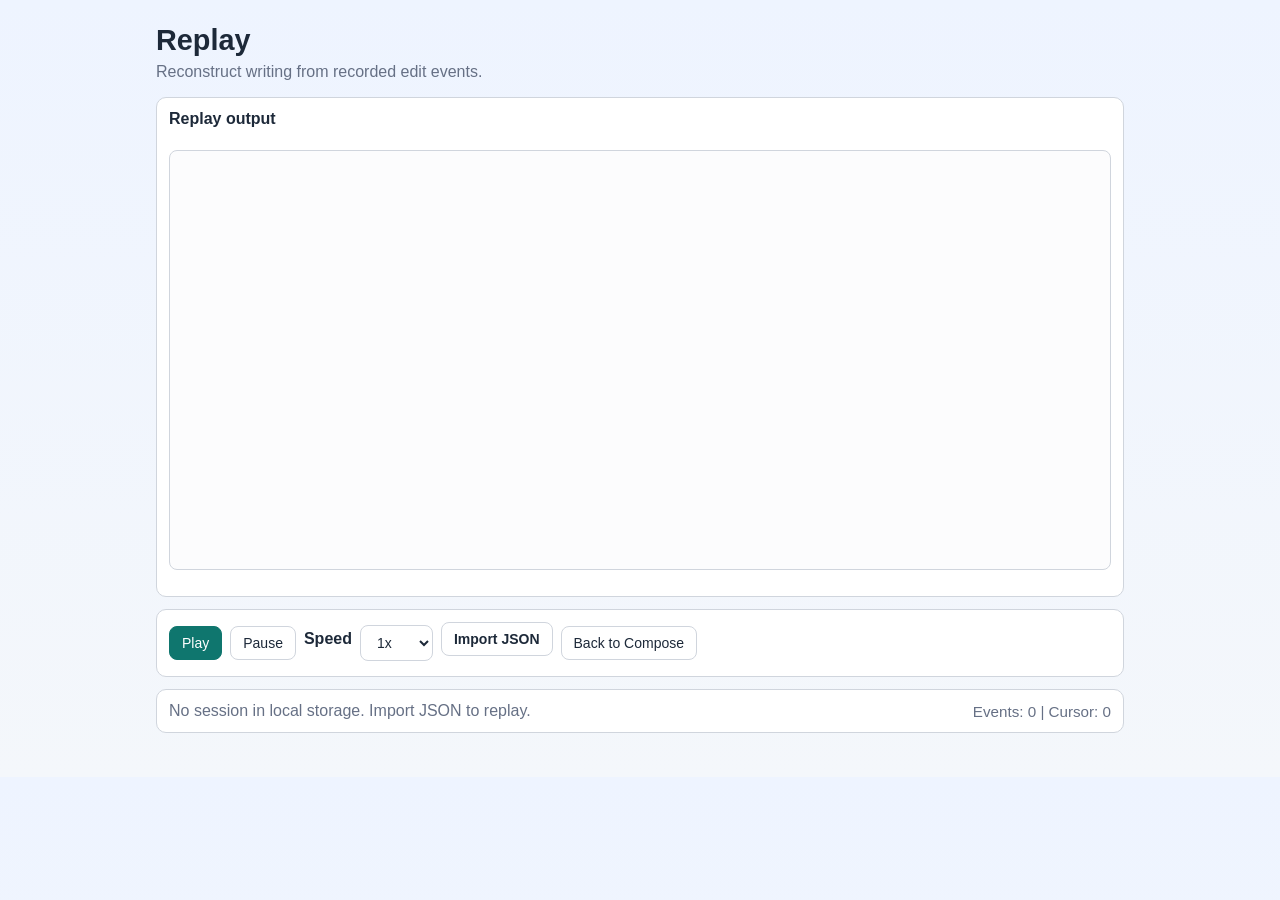
==== replay.html @ e47f00cd "checkpoint 1" ====
<!doctype html>
<html lang="en">
<head>
  <meta charset="utf-8">
  <meta name="viewport" content="width=device-width, initial-scale=1">
  <title>Writing Process Recorder - Replay</title>
  <link rel="stylesheet" href="styles/base.css">
</head>
<body>
  <main class="container">
    <header class="header">
      <h1>Replay</h1>
      <p>Reconstruct writing from recorded edit events.</p>
    </header>

    <section class="panel">
      <label for="replayText">Replay output</label>
      <pre id="replayText" class="replay-text" aria-label="Replay output"></pre>
    </section>

    <section class="toolbar panel">
      <button id="playBtn" type="button">Play</button>
      <button id="pauseBtn" type="button">Pause</button>
      <label for="speedSelect">Speed</label>
      <select id="speedSelect">
        <option value="0.5">0.5x</option>
        <option value="1" selected>1x</option>
        <option value="2">2x</option>
        <option value="5">5x</option>
      </select>
      <label class="file-label" for="replayImportFile">Import JSON</label>
      <input id="replayImportFile" type="file" accept="application/json,.json">
      <button id="backBtn" type="button">Back to Compose</button>
    </section>

    <section class="panel status-wrap" aria-live="polite">
      <div id="status" class="status">Ready.</div>
      <div id="metrics" class="metrics">Events: 0 | Cursor: 0</div>
    </section>
  </main>

  <script src="js/model.js"></script>
  <script src="js/replay.js"></script>
</body>
</html>
---- styles/base.css ----
:root {
  --bg: #f4f7fb;
  --panel: #ffffff;
  --text: #1d2939;
  --muted: #667085;
  --line: #d0d5dd;
  --accent: #0f766e;
  --accent-strong: #115e59;
  --danger: #b42318;
}

* {
  box-sizing: border-box;
}

body {
  margin: 0;
  font-family: "Segoe UI", Tahoma, Geneva, Verdana, sans-serif;
  background: linear-gradient(180deg, #eef4ff 0%, var(--bg) 100%);
  color: var(--text);
}

.container {
  max-width: 1000px;
  margin: 0 auto;
  padding: 24px 16px 32px;
}

.header {
  margin-bottom: 16px;
}

.header h1 {
  margin: 0;
  font-size: 1.8rem;
}

.header p {
  margin: 6px 0 0;
  color: var(--muted);
}

.panel {
  background: var(--panel);
  border: 1px solid var(--line);
  border-radius: 10px;
  padding: 12px;
  margin-bottom: 12px;
}

label {
  display: inline-block;
  margin-bottom: 8px;
  font-weight: 600;
}

textarea,
.replay-text {
  width: 100%;
  min-height: 420px;
  border: 1px solid var(--line);
  border-radius: 8px;
  padding: 12px;
  font: 14px/1.45 "Consolas", "Courier New", monospace;
  background: #fcfcfd;
  color: #101828;
  white-space: pre-wrap;
  word-wrap: break-word;
  overflow: auto;
}

.toolbar {
  display: flex;
  flex-wrap: wrap;
  align-items: center;
  gap: 8px;
}

button,
select,
.file-label {
  border: 1px solid var(--line);
  border-radius: 8px;
  background: #ffffff;
  padding: 8px 12px;
  font-size: 14px;
  color: var(--text);
}

button,
.file-label {
  cursor: pointer;
}

button:hover,
.file-label:hover {
  border-color: var(--accent);
}

button:active {
  background: #f2f4f7;
}

button.primary {
  border-color: var(--accent);
  background: var(--accent);
  color: #ffffff;
}

button.primary:hover {
  background: var(--accent-strong);
  border-color: var(--accent-strong);
}

input[type="file"] {
  position: absolute;
  width: 1px;
  height: 1px;
  opacity: 0;
  pointer-events: none;
}

.status-wrap {
  display: flex;
  justify-content: space-between;
  align-items: center;
  gap: 8px;
}

.status {
  color: var(--muted);
}

.status.error {
  color: var(--danger);
}

.metrics {
  color: var(--muted);
  font-size: 0.95rem;
}

@media (max-width: 640px) {
  .container {
    padding: 16px 12px 20px;
  }

  textarea,
  .replay-text {
    min-height: 300px;
  }

  .status-wrap {
    flex-direction: column;
    align-items: flex-start;
  }
}
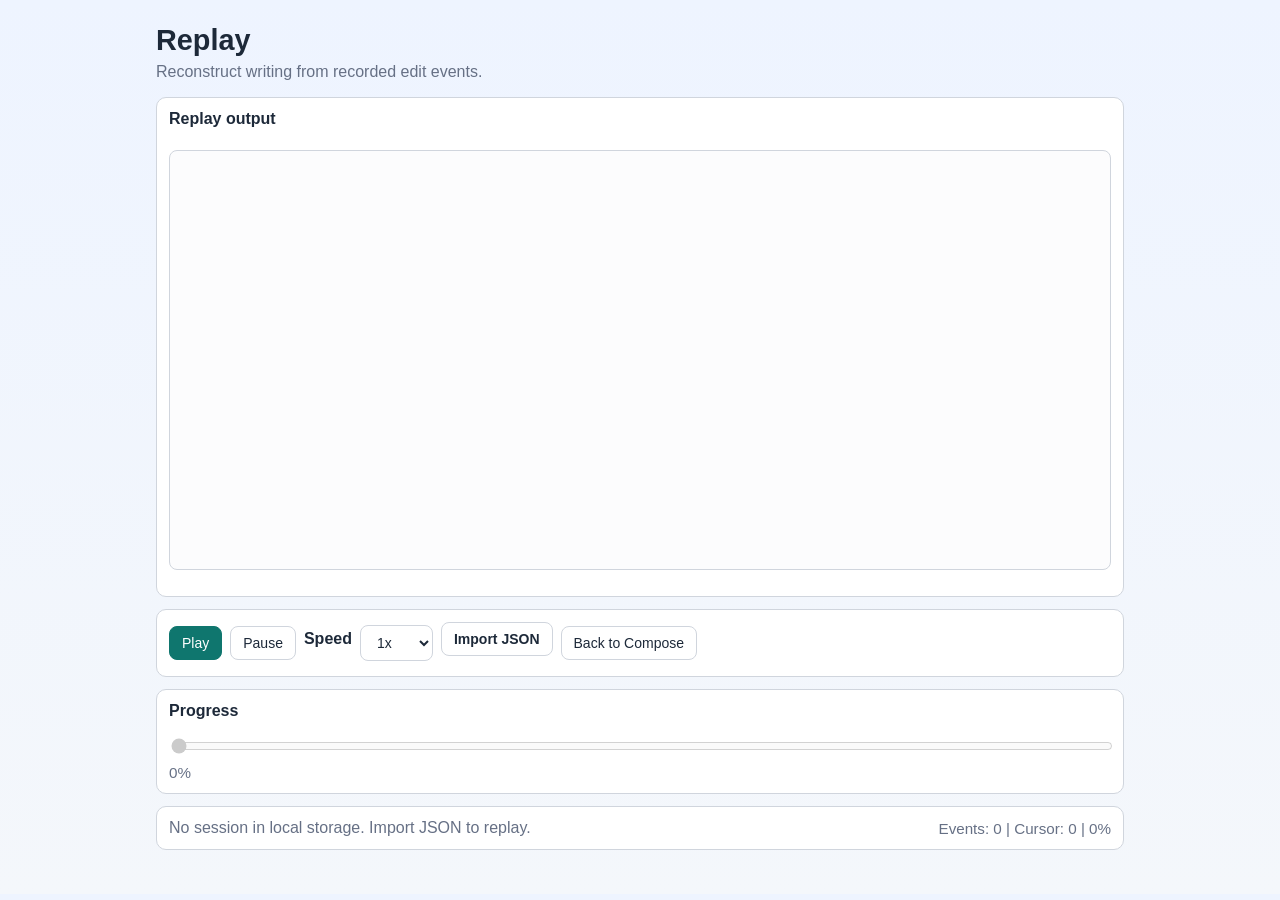
==== commit 56c1906a: "Add progress bar" ====
--- a/replay.html
+++ b/replay.html
@@ -27,10 +27,27 @@
         <option value="1" selected>1x</option>
         <option value="2">2x</option>
         <option value="5">5x</option>
+        <option value="10">10x</option>
+        <option value="20">20x</option>
       </select>
       <label class="file-label" for="replayImportFile">Import JSON</label>
       <input id="replayImportFile" type="file" accept="application/json,.json">
       <button id="backBtn" type="button">Back to Compose</button>
+    </section>
+
+    <section class="panel progress-panel">
+      <label for="progressBar">Progress</label>
+      <input
+        id="progressBar"
+        type="range"
+        min="0"
+        max="0"
+        value="0"
+        step="1"
+        disabled
+        aria-label="Replay progress"
+      >
+      <div id="progressText" class="metrics">0%</div>
     </section>
 
     <section class="panel status-wrap" aria-live="polite">
--- a/styles/base.css
+++ b/styles/base.css
@@ -127,6 +127,15 @@
   gap: 8px;
 }
 
+.progress-panel {
+  display: grid;
+  gap: 8px;
+}
+
+#progressBar {
+  width: 100%;
+}
+
 .status {
   color: var(--muted);
 }
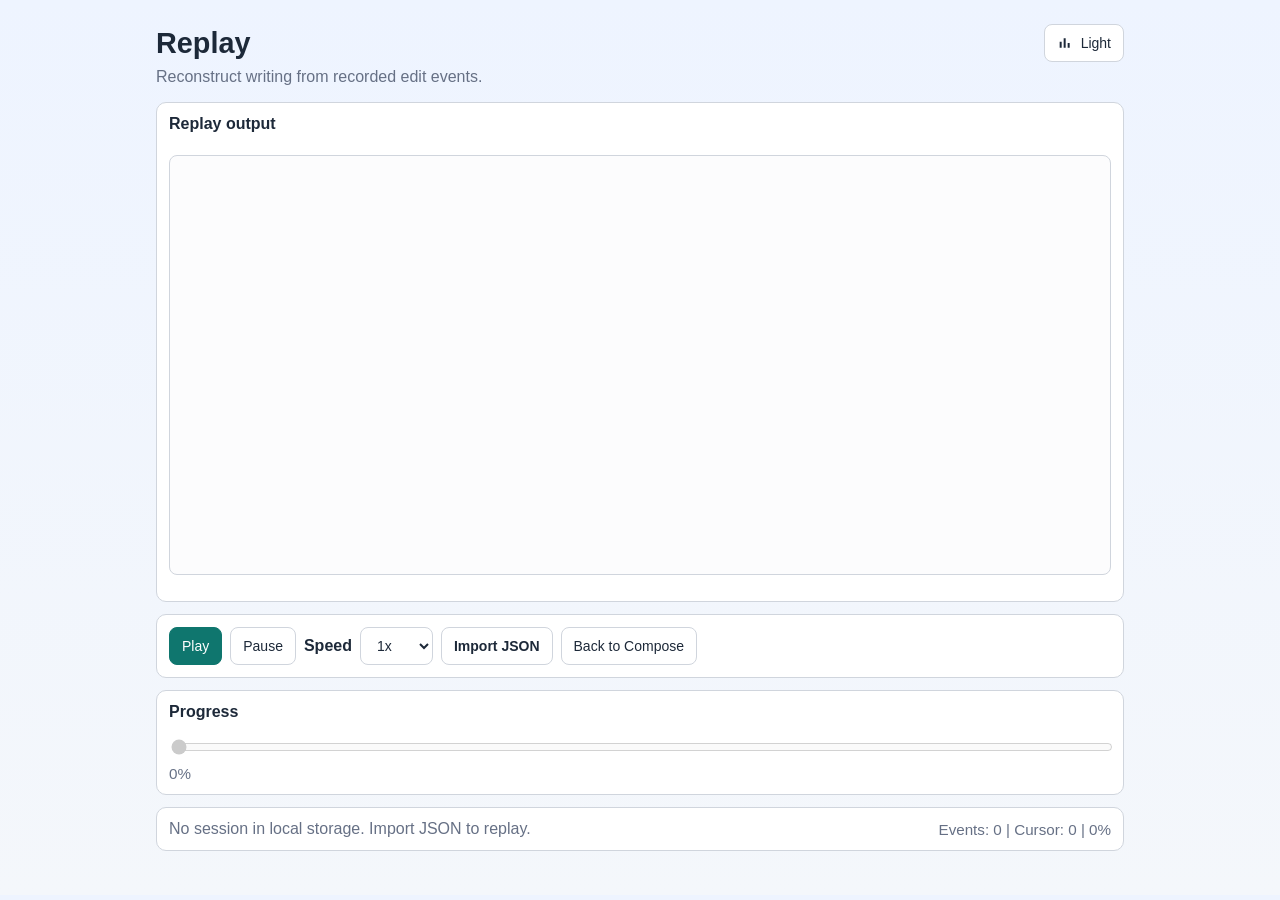
==== commit 0ca2a16c: "light/dark mode" ====
--- a/replay.html
+++ b/replay.html
@@ -4,12 +4,56 @@
   <meta charset="utf-8">
   <meta name="viewport" content="width=device-width, initial-scale=1">
   <title>Writing Process Recorder - Replay</title>
+  <script>
+    (function initEarlyTheme() {
+      var theme = "";
+      var params = new URLSearchParams(window.location.search);
+      var fromQuery = params.get("theme");
+      if (fromQuery === "light" || fromQuery === "dark") {
+        theme = fromQuery;
+      }
+
+      if (!theme) {
+        try {
+          var fromStorage = localStorage.getItem("wpr:theme");
+          if (fromStorage === "light" || fromStorage === "dark") {
+            theme = fromStorage;
+          }
+        } catch (err) {
+        }
+      }
+
+      if (!theme && window.name) {
+        try {
+          var parsed = JSON.parse(window.name);
+          if (parsed && (parsed.theme === "light" || parsed.theme === "dark")) {
+            theme = parsed.theme;
+          }
+        } catch (err) {
+        }
+      }
+
+      if (!theme) {
+        theme = window.matchMedia && window.matchMedia("(prefers-color-scheme: dark)").matches ? "dark" : "light";
+      }
+
+      document.documentElement.setAttribute("data-theme", theme);
+    })();
+  </script>
   <link rel="stylesheet" href="styles/base.css">
 </head>
 <body>
   <main class="container">
     <header class="header">
-      <h1>Replay</h1>
+      <div class="header-top">
+        <h1>Replay</h1>
+        <button id="themeToggle" class="icon-btn" type="button" aria-label="Toggle theme" aria-pressed="false" title="Switch to dark theme">
+          <svg viewBox="0 0 24 24" aria-hidden="true" focusable="false">
+            <path d="M4 19h3V10H4v9zm6 0h3V5h-3v14zm6 0h3v-7h-3v7z"></path>
+          </svg>
+          <span id="themeLabel">Light</span>
+        </button>
+      </div>
       <p>Reconstruct writing from recorded edit events.</p>
     </header>
 
@@ -56,6 +100,7 @@
     </section>
   </main>
 
+  <script src="js/theme.js"></script>
   <script src="js/model.js"></script>
   <script src="js/replay.js"></script>
 </body>
--- a/styles/base.css
+++ b/styles/base.css
@@ -7,6 +7,25 @@
   --accent: #0f766e;
   --accent-strong: #115e59;
   --danger: #b42318;
+  --field-bg: #fcfcfd;
+  --field-text: #101828;
+  --control-bg: #ffffff;
+  --control-active: #f2f4f7;
+}
+
+:root[data-theme="dark"] {
+  --bg: #111827;
+  --panel: #1f2937;
+  --text: #e5e7eb;
+  --muted: #9ca3af;
+  --line: #374151;
+  --accent: #14b8a6;
+  --accent-strong: #0d9488;
+  --danger: #f87171;
+  --field-bg: #111827;
+  --field-text: #f3f4f6;
+  --control-bg: #111827;
+  --control-active: #1f2937;
 }
 
 * {
@@ -18,6 +37,11 @@
   font-family: "Segoe UI", Tahoma, Geneva, Verdana, sans-serif;
   background: linear-gradient(180deg, #eef4ff 0%, var(--bg) 100%);
   color: var(--text);
+  transition: background 160ms ease, color 160ms ease;
+}
+
+:root[data-theme="dark"] body {
+  background: linear-gradient(180deg, #0b1220 0%, var(--bg) 100%);
 }
 
 .container {
@@ -28,6 +52,13 @@
 
 .header {
   margin-bottom: 16px;
+}
+
+.header-top {
+  display: flex;
+  justify-content: space-between;
+  align-items: center;
+  gap: 12px;
 }
 
 .header h1 {
@@ -46,6 +77,7 @@
   border-radius: 10px;
   padding: 12px;
   margin-bottom: 12px;
+  transition: background 160ms ease, border-color 160ms ease;
 }
 
 label {
@@ -62,8 +94,8 @@
   border-radius: 8px;
   padding: 12px;
   font: 14px/1.45 "Consolas", "Courier New", monospace;
-  background: #fcfcfd;
-  color: #101828;
+  background: var(--field-bg);
+  color: var(--field-text);
   white-space: pre-wrap;
   word-wrap: break-word;
   overflow: auto;
@@ -81,10 +113,11 @@
 .file-label {
   border: 1px solid var(--line);
   border-radius: 8px;
-  background: #ffffff;
+  background: var(--control-bg);
   padding: 8px 12px;
   font-size: 14px;
   color: var(--text);
+  min-height: 38px;
 }
 
 button,
@@ -92,13 +125,26 @@
   cursor: pointer;
 }
 
+.toolbar label {
+  margin-bottom: 0;
+}
+
+.toolbar > * {
+  margin: 0;
+}
+
+.file-label {
+  display: inline-flex;
+  align-items: center;
+}
+
 button:hover,
 .file-label:hover {
   border-color: var(--accent);
 }
 
 button:active {
-  background: #f2f4f7;
+  background: var(--control-active);
 }
 
 button.primary {
@@ -110,6 +156,18 @@
 button.primary:hover {
   background: var(--accent-strong);
   border-color: var(--accent-strong);
+}
+
+.icon-btn {
+  display: inline-flex;
+  align-items: center;
+  gap: 8px;
+}
+
+.icon-btn svg {
+  width: 16px;
+  height: 16px;
+  fill: currentColor;
 }
 
 input[type="file"] {
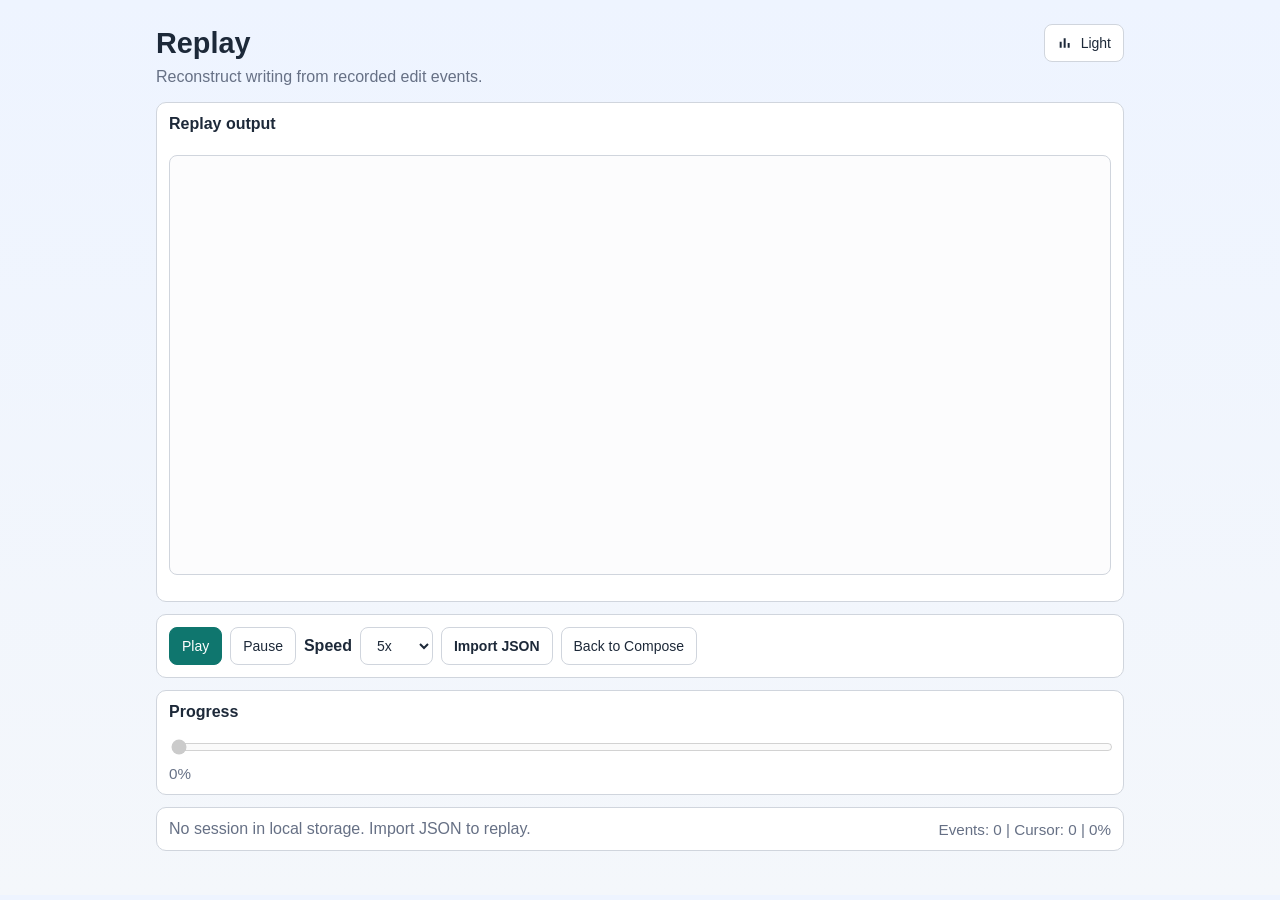
==== commit 4a881fd6: "fix long pauses in replay" ====
--- a/replay.html
+++ b/replay.html
@@ -9,28 +9,34 @@
       var theme = "";
       var params = new URLSearchParams(window.location.search);
       var fromQuery = params.get("theme");
+      var fromStorage = "";
+      var fromWindowName = "";
+
       if (fromQuery === "light" || fromQuery === "dark") {
         theme = fromQuery;
-      }
-
-      if (!theme) {
-        try {
-          var fromStorage = localStorage.getItem("wpr:theme");
-          if (fromStorage === "light" || fromStorage === "dark") {
-            theme = fromStorage;
-          }
-        } catch (err) {
-        }
       }
 
       if (!theme && window.name) {
         try {
           var parsed = JSON.parse(window.name);
           if (parsed && (parsed.theme === "light" || parsed.theme === "dark")) {
-            theme = parsed.theme;
+            fromWindowName = parsed.theme;
           }
         } catch (err) {
         }
+      }
+
+      if (!theme && fromWindowName) {
+        theme = fromWindowName;
+      }
+
+      try {
+        fromStorage = localStorage.getItem("wpr:theme") || "";
+      } catch (err) {
+      }
+
+      if (!theme && (fromStorage === "light" || fromStorage === "dark")) {
+        theme = fromStorage;
       }
 
       if (!theme) {
@@ -68,9 +74,9 @@
       <label for="speedSelect">Speed</label>
       <select id="speedSelect">
         <option value="0.5">0.5x</option>
-        <option value="1" selected>1x</option>
+        <option value="1">1x</option>
         <option value="2">2x</option>
-        <option value="5">5x</option>
+        <option value="5" selected>5x</option>
         <option value="10">10x</option>
         <option value="20">20x</option>
       </select>
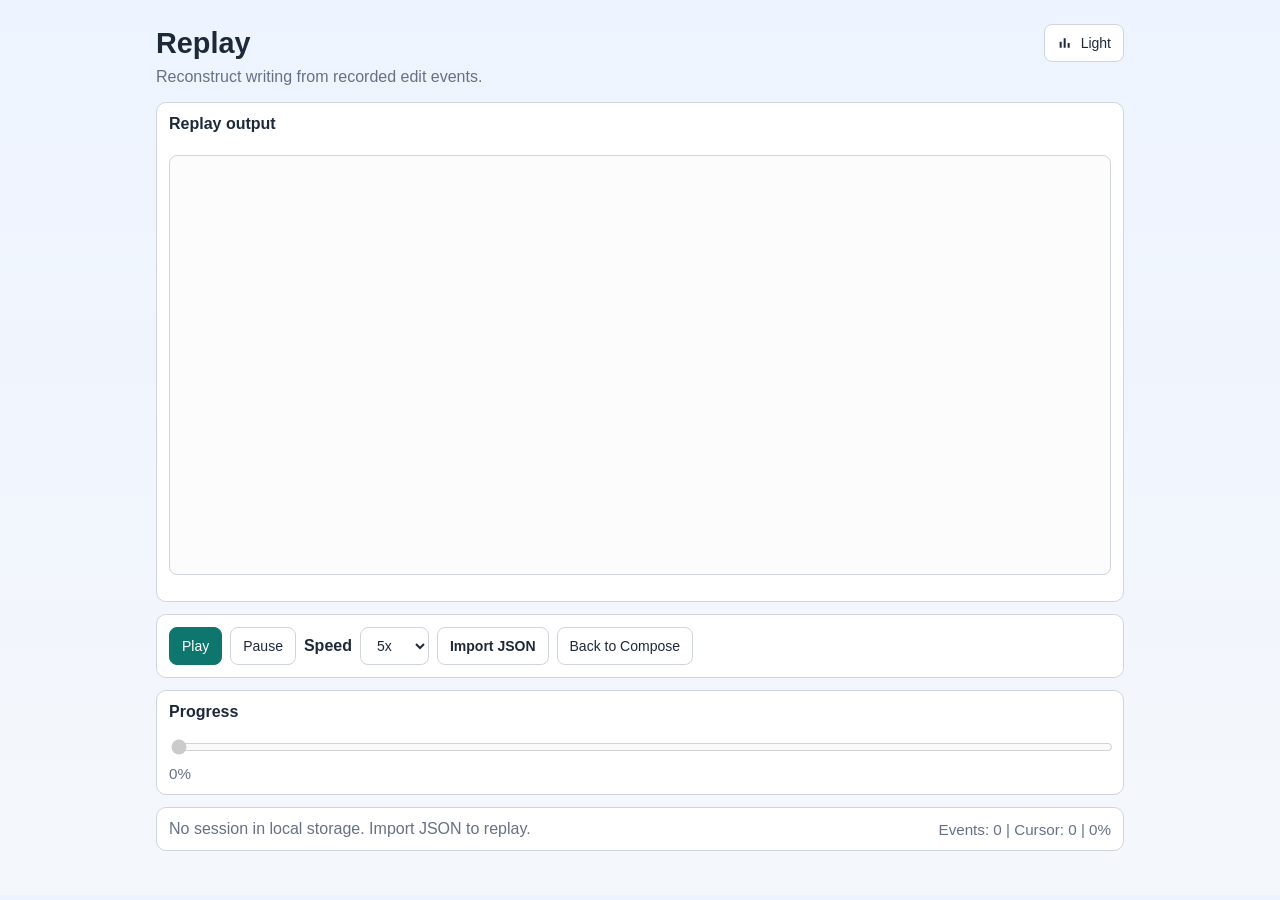
==== commit 4cda34c5: "remove 0.5x & add 50x speed" ====
--- a/replay.html
+++ b/replay.html
@@ -73,12 +73,12 @@
       <button id="pauseBtn" type="button">Pause</button>
       <label for="speedSelect">Speed</label>
       <select id="speedSelect">
-        <option value="0.5">0.5x</option>
         <option value="1">1x</option>
         <option value="2">2x</option>
         <option value="5" selected>5x</option>
         <option value="10">10x</option>
         <option value="20">20x</option>
+        <option value="50">50x</option>
       </select>
       <label class="file-label" for="replayImportFile">Import JSON</label>
       <input id="replayImportFile" type="file" accept="application/json,.json">
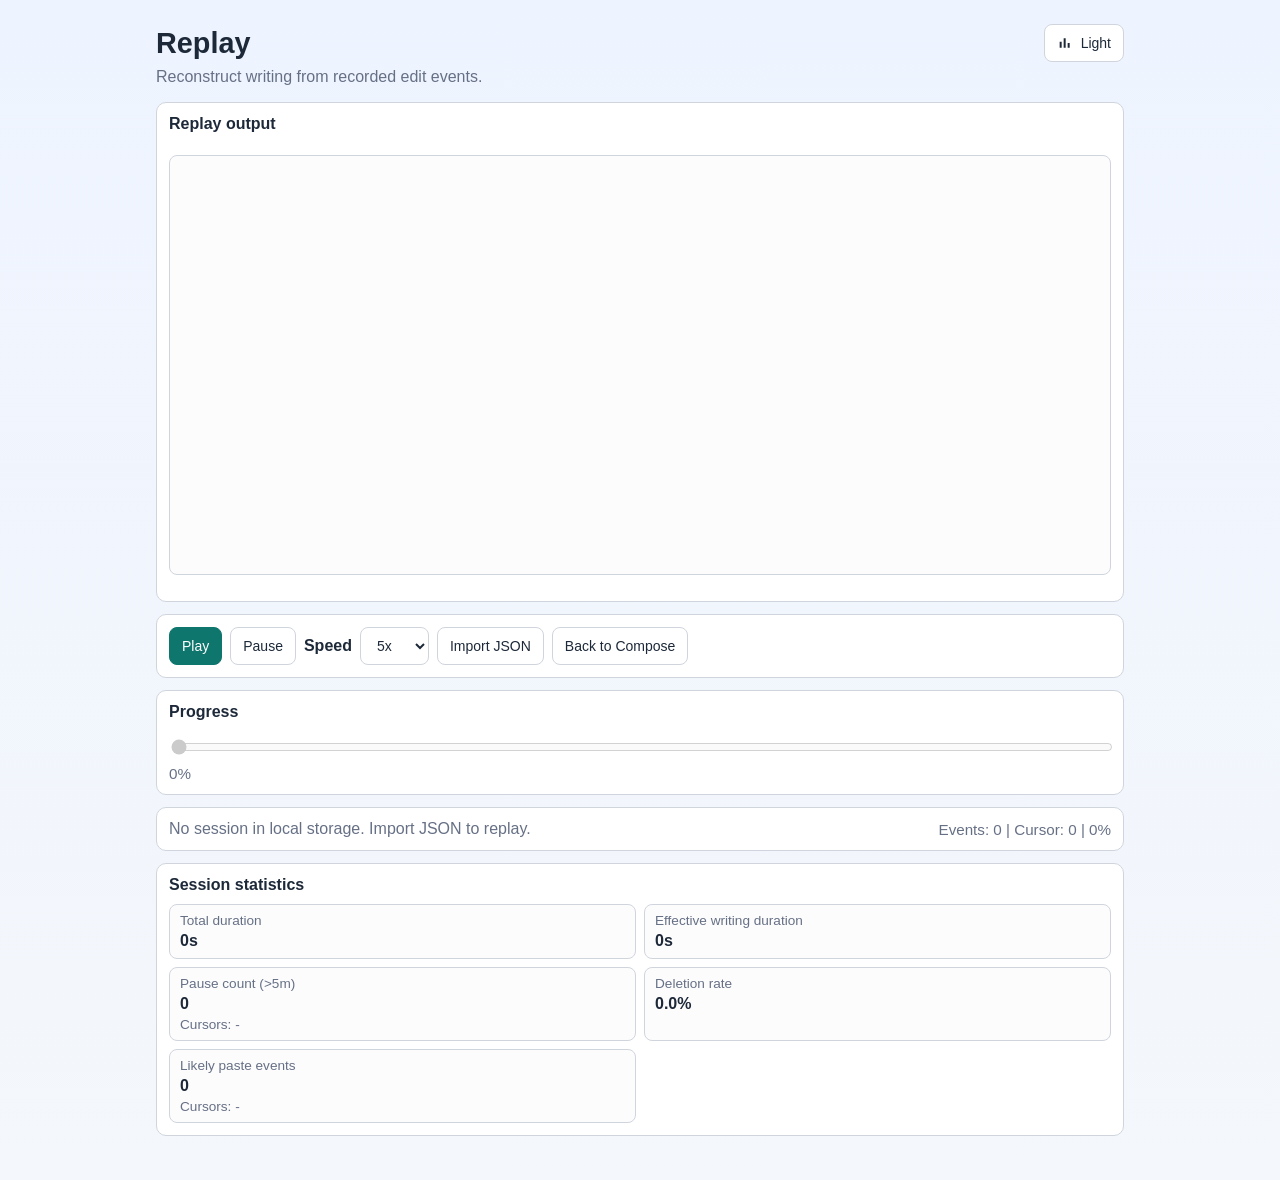
==== commit 20094efe: "add statistics feature" ====
--- a/replay.html
+++ b/replay.html
@@ -104,6 +104,34 @@
       <div id="status" class="status">Ready.</div>
       <div id="metrics" class="metrics">Events: 0 | Cursor: 0</div>
     </section>
+
+    <section class="panel stats-panel" aria-live="polite">
+      <h2 class="stats-title">Session statistics</h2>
+      <div class="stats-grid">
+        <div class="stat-item">
+          <div class="stat-label">Total duration</div>
+          <div id="statsTotalDuration" class="stat-value">0s</div>
+        </div>
+        <div class="stat-item">
+          <div class="stat-label">Effective writing duration</div>
+          <div id="statsEffectiveDuration" class="stat-value">0s</div>
+        </div>
+        <div class="stat-item">
+          <div class="stat-label">Pause count (&gt;5m)</div>
+          <div id="statsPauseCount" class="stat-value">0</div>
+          <div id="statsPauseCursors" class="stat-sub">Cursors: -</div>
+        </div>
+        <div class="stat-item">
+          <div class="stat-label">Deletion rate</div>
+          <div id="statsDeletionRate" class="stat-value">0.0%</div>
+        </div>
+        <div class="stat-item">
+          <div class="stat-label">Likely paste events</div>
+          <div id="statsLikelyPasteCount" class="stat-value">0</div>
+          <div id="statsLikelyPasteCursors" class="stat-sub">Cursors: -</div>
+        </div>
+      </div>
+    </section>
   </main>
 
   <script src="js/theme.js"></script>
--- a/styles/base.css
+++ b/styles/base.css
@@ -136,6 +136,7 @@
 .file-label {
   display: inline-flex;
   align-items: center;
+  font-weight: 400;
 }
 
 button:hover,
@@ -207,6 +208,46 @@
   font-size: 0.95rem;
 }
 
+.stats-panel {
+  display: grid;
+  gap: 10px;
+}
+
+.stats-title {
+  margin: 0;
+  font-size: 1rem;
+}
+
+.stats-grid {
+  display: grid;
+  grid-template-columns: repeat(2, minmax(0, 1fr));
+  gap: 8px;
+}
+
+.stat-item {
+  border: 1px solid var(--line);
+  border-radius: 8px;
+  padding: 8px 10px;
+  background: var(--field-bg);
+}
+
+.stat-label {
+  color: var(--muted);
+  font-size: 0.85rem;
+}
+
+.stat-value {
+  margin-top: 4px;
+  font-weight: 600;
+}
+
+.stat-sub {
+  margin-top: 4px;
+  color: var(--muted);
+  font-size: 0.85rem;
+  word-break: break-word;
+}
+
 @media (max-width: 640px) {
   .container {
     padding: 16px 12px 20px;
@@ -221,4 +262,8 @@
     flex-direction: column;
     align-items: flex-start;
   }
-}
+
+  .stats-grid {
+    grid-template-columns: 1fr;
+  }
+}
